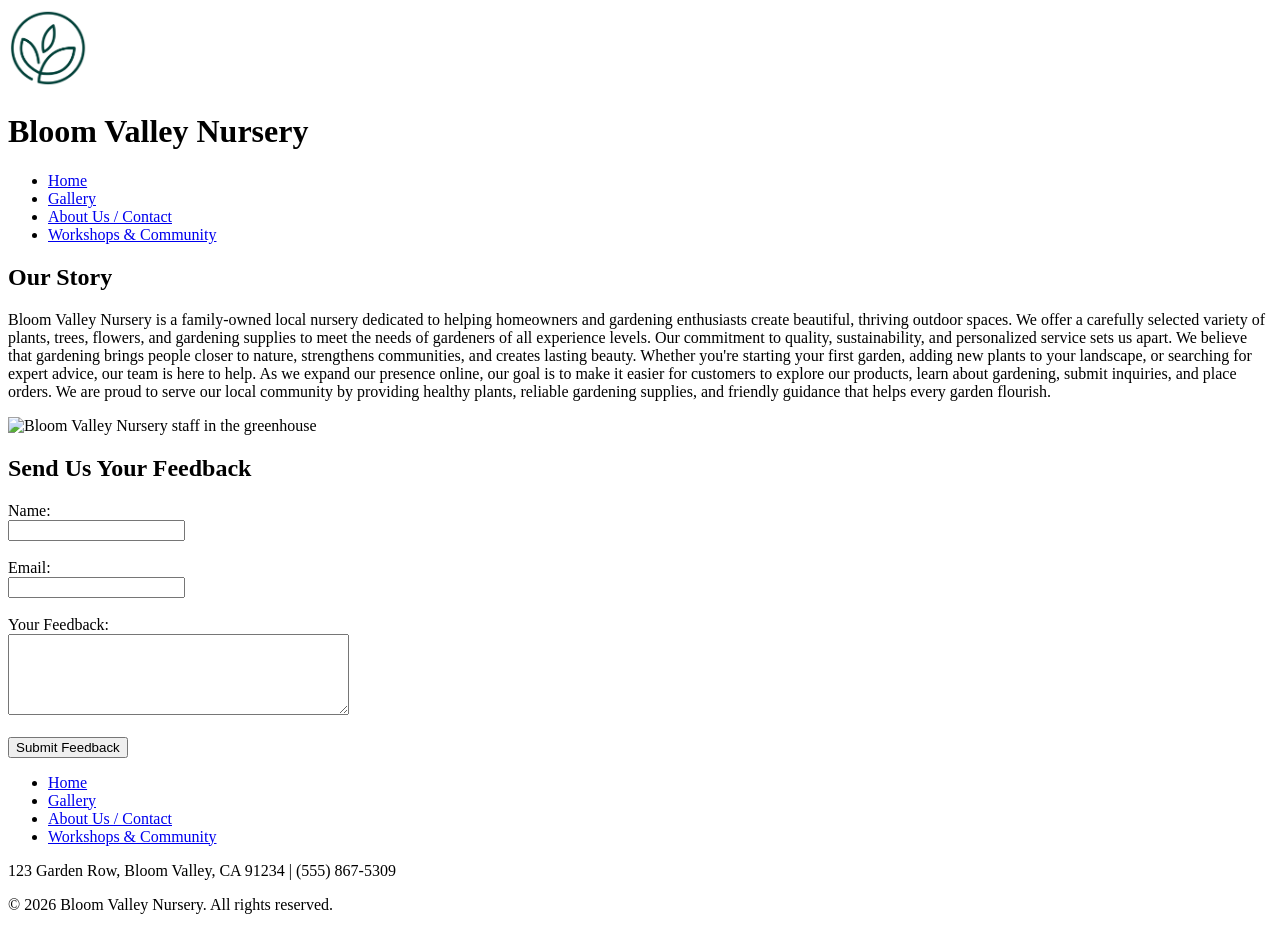
==== about.html @ f70610f5 "All items" ====
<!DOCTYPE html>
<html lang="en">
    <head>
        <meta charset="UTF-8">
        <meta name="viewport" content="width=device-width, initial-scale=1.0">
        <title>Bloom Valley Nursery | About Us &amp; Contact</title>
    </head>
    <body>

    <header>
        <img src="images/logo.png" alt="Bloom Valley Nursery logo" width="80" height="80">
        <h1>Bloom Valley Nursery</h1>

        <nav>
            <ul>
                <li><a href="index.html">Home</a></li>
                <li><a href="gallery.html">Gallery</a></li>
                <li><a href="about.html">About Us / Contact</a></li>
                <li><a href="events.html">Workshops &amp; Community</a></li>
            </ul>
        </nav>
    </header>

    <main>
        <section id="about-us">
            <h2>Our Story</h2>
            <p>
                Bloom Valley Nursery is a family-owned local nursery dedicated to helping homeowners and gardening enthusiasts create beautiful, thriving outdoor spaces. We offer a carefully selected variety of plants, trees, flowers, and gardening supplies to meet the needs of gardeners of all experience levels.

                Our commitment to quality, sustainability, and personalized service sets us apart. We believe that gardening brings people closer to nature, strengthens communities, and creates lasting beauty. Whether you're starting your first garden, adding new plants to your landscape, or searching for expert advice, our team is here to help.

                As we expand our presence online, our goal is to make it easier for customers to explore our products, learn about gardening, submit inquiries, and place orders. We are proud to serve our local community by providing healthy plants, reliable gardening supplies, and friendly guidance that helps every garden flourish.
            </p>
            <img src="images/about-team.jpg" alt="Bloom Valley Nursery staff in the greenhouse" width="500" height="350">
        </section>

        <section id="feedback-form">
            <h2>Send Us Your Feedback</h2>
            <form action="/submit-feedback" method="post">
                <label for="fb-name">Name:</label><br>
                <input type="text" id="fb-name" name="fb-name" required><br><br>

                <label for="fb-email">Email:</label><br>
                <input type="email" id="fb-email" name="fb-email" required><br><br>

                <label for="fb-message">Your Feedback:</label><br>
                <textarea id="fb-message" name="fb-message" rows="5" cols="40" required></textarea><br><br>

                <button type="submit">Submit Feedback</button>
            </form>
        </section>

    </main>

    <footer>
        <nav>
        <ul>
            <li><a href="index.html">Home</a></li>
            <li><a href="gallery.html">Gallery</a></li>
            <li><a href="about.html">About Us / Contact</a></li>
            <li><a href="events.html">Workshops &amp; Community</a></li>
        </ul>
        </nav>
        <p>123 Garden Row, Bloom Valley, CA 91234 | (555) 867-5309</p>
        <p>&copy; 2026 Bloom Valley Nursery. All rights reserved.</p>
    </footer>

    </body>
</html>
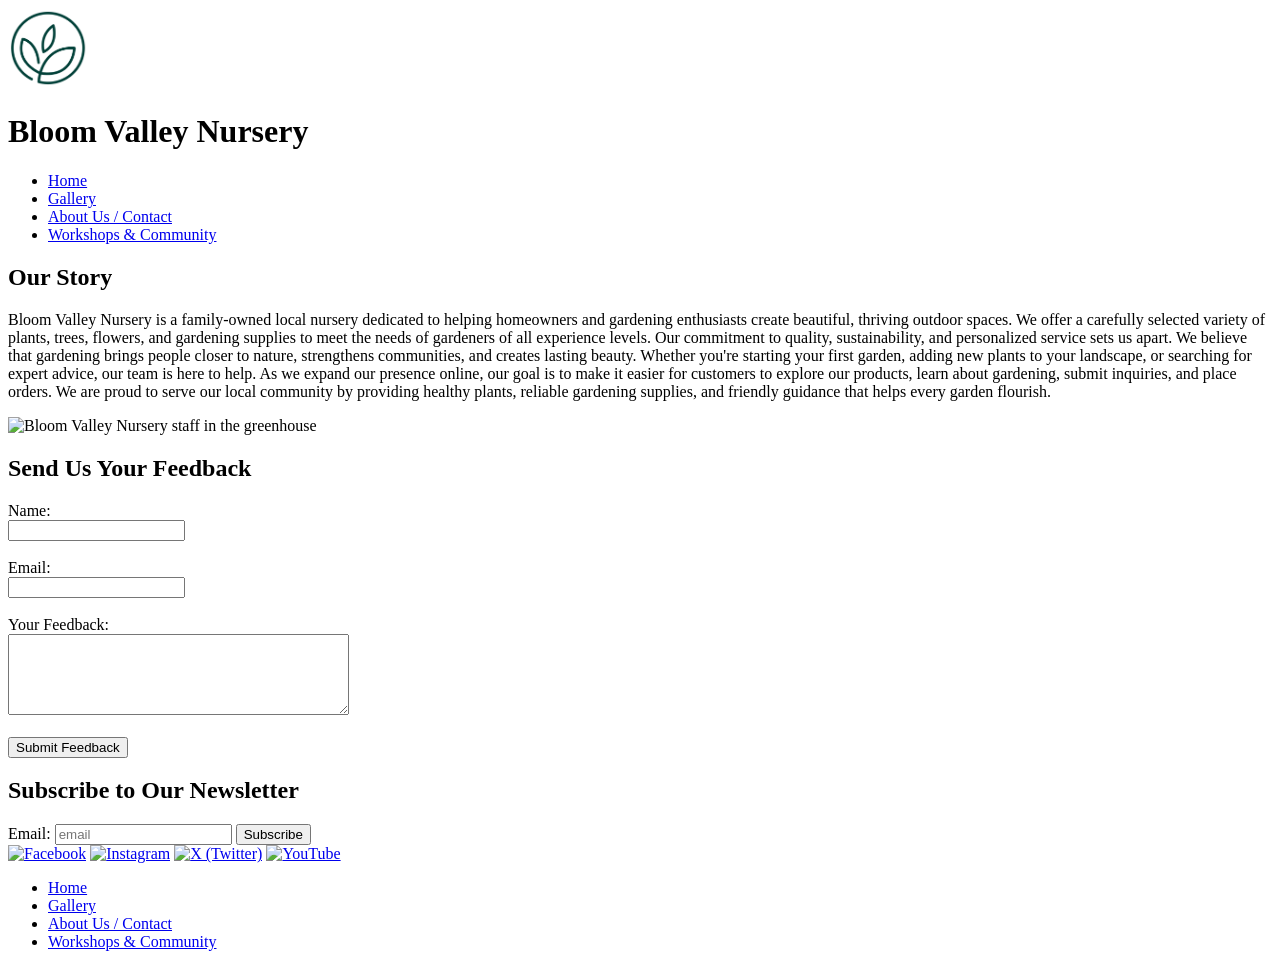
==== commit 26064d0a: "Reowrked footer" ====
--- a/about.html
+++ b/about.html
@@ -53,17 +53,30 @@
     </main>
 
     <footer>
-        <nav>
-        <ul>
-            <li><a href="index.html">Home</a></li>
-            <li><a href="gallery.html">Gallery</a></li>
-            <li><a href="about.html">About Us / Contact</a></li>
-            <li><a href="events.html">Workshops &amp; Community</a></li>
-        </ul>
-        </nav>
-        <p>123 Garden Row, Bloom Valley, CA 91234 | (555) 867-5309</p>
-        <p>&copy; 2026 Bloom Valley Nursery. All rights reserved.</p>
-    </footer>
+            <section id="subscribe">
+                <h2>Subscribe to Our Newsletter</h2>
+                <label for="subscribe-email">Email:</label>
+                <input type="email" id="subscribe-email" name="subscribe-email" placeholder="email" required>
+                <button type="button">Subscribe</button>
+            </section>
+
+            <section id="social-media">
+                <a href="#"><img src="images/facebook.png" alt="Facebook" width="30" height="30"></a>
+                <a href="#"><img src="images/instagram.png" alt="Instagram" width="30" height="30"></a>
+                <a href="#"><img src="images/twitter.png" alt="X (Twitter)" width="30" height="30"></a>
+                <a href="#"><img src="images/youtube.png" alt="YouTube" width="30" height="30"></a>
+            </section>
+
+            <nav>
+                <ul>
+                    <li><a href="index.html">Home</a></li>
+                    <li><a href="gallery.html">Gallery</a></li>
+                    <li><a href="about.html">About Us / Contact</a></li>
+                    <li><a href="events.html">Workshops &amp; Community</a></li>
+                </ul>
+            </nav>
+
+        </footer>
 
     </body>
 </html>
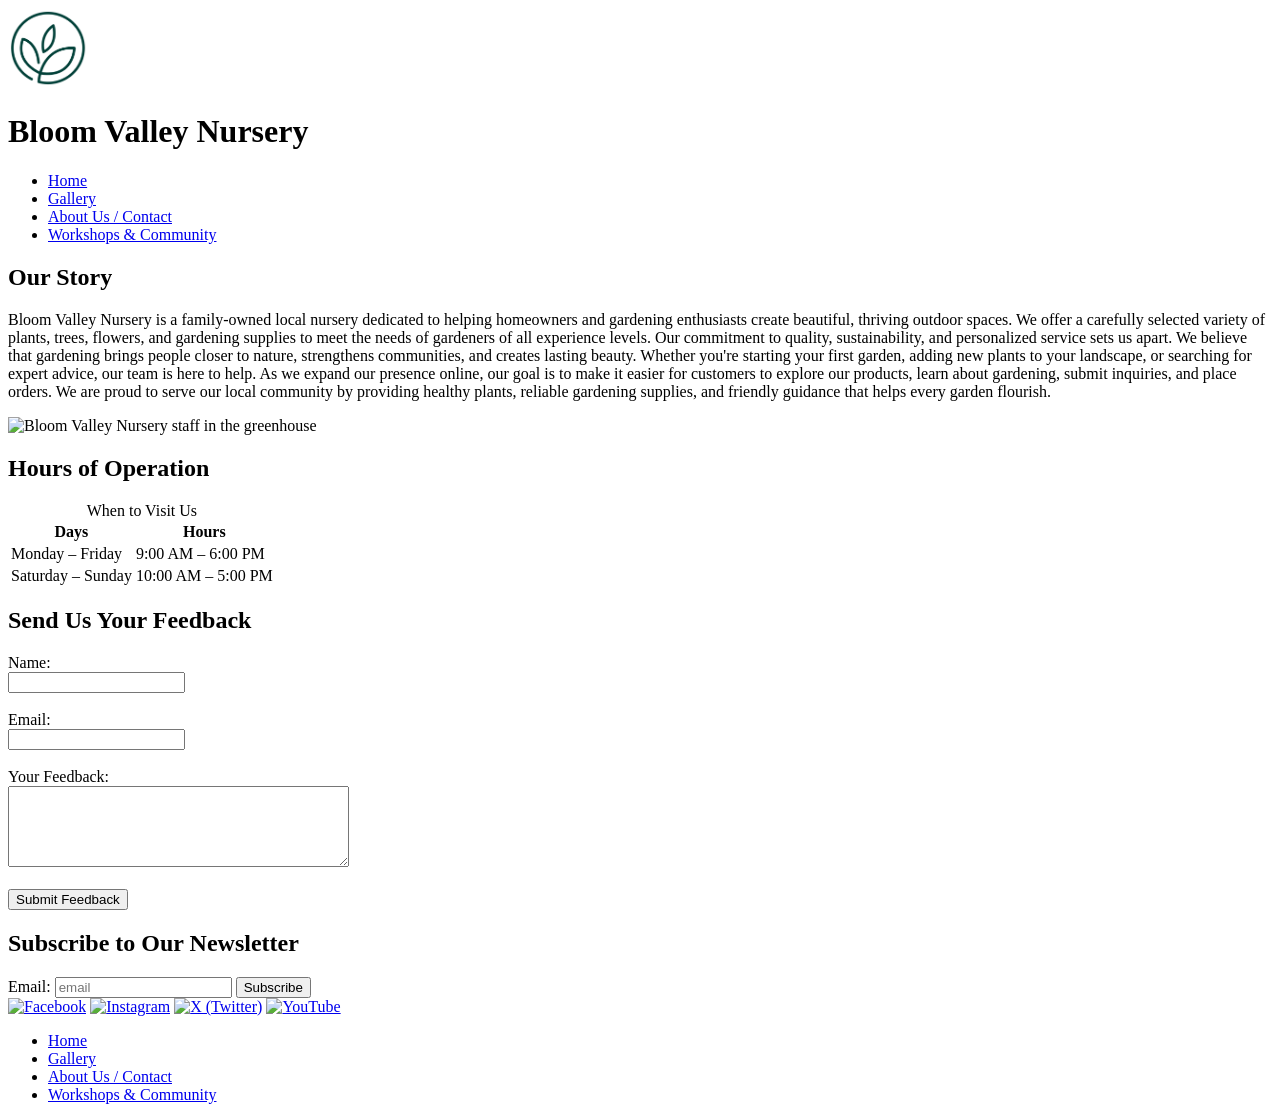
==== commit 4762492e: "added hours" ====
--- a/about.html
+++ b/about.html
@@ -33,7 +33,25 @@
             </p>
             <img src="images/about-team.jpg" alt="Bloom Valley Nursery staff in the greenhouse" width="500" height="350">
         </section>
-
+        <section id="hours">
+            <h2>Hours of Operation</h2>
+            <table>
+                <caption>When to Visit Us</caption>
+                <tr>
+                    <th scope="col">Days</th>
+                    <th scope="col">Hours</th>
+                </tr>
+                <tr>
+                    <td>Monday &ndash; Friday</td>
+                    <td>9:00 AM &ndash; 6:00 PM</td>
+                </tr>
+                <tr>
+                    <td>Saturday &ndash; Sunday</td>
+                    <td>10:00 AM &ndash; 5:00 PM</td>
+                </tr>
+            </table>
+        </section>
+        
         <section id="feedback-form">
             <h2>Send Us Your Feedback</h2>
             <form action="/submit-feedback" method="post">
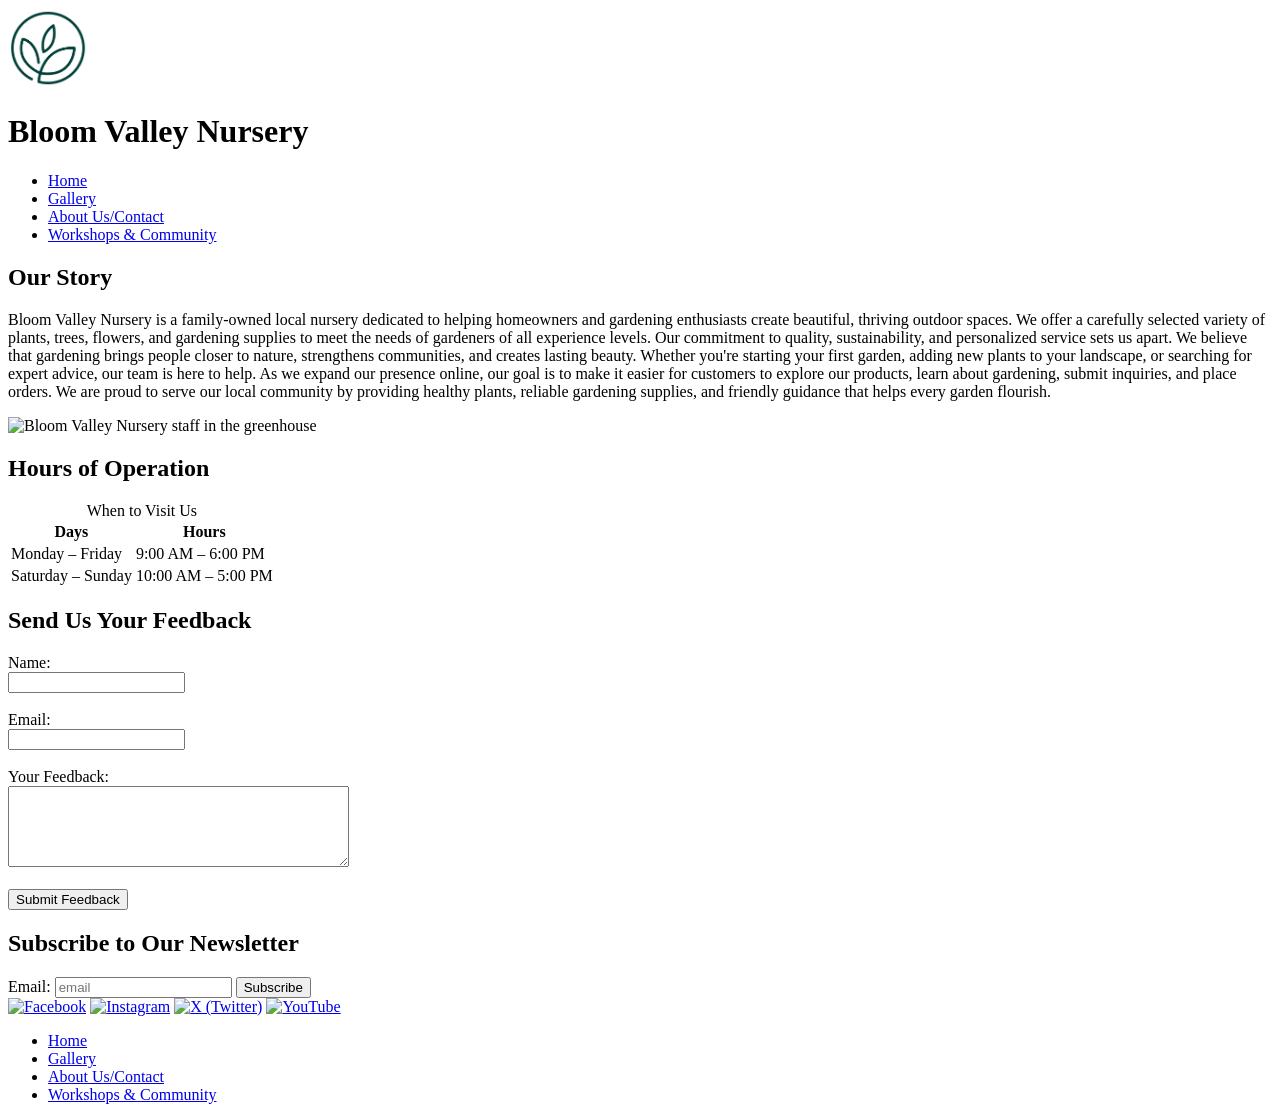
==== commit 16e16990: "fixed spaces" ====
--- a/about.html
+++ b/about.html
@@ -15,7 +15,7 @@
             <ul>
                 <li><a href="index.html">Home</a></li>
                 <li><a href="gallery.html">Gallery</a></li>
-                <li><a href="about.html">About Us / Contact</a></li>
+                <li><a href="about.html">About Us/Contact</a></li>
                 <li><a href="events.html">Workshops &amp; Community</a></li>
             </ul>
         </nav>
@@ -51,7 +51,7 @@
                 </tr>
             </table>
         </section>
-        
+
         <section id="feedback-form">
             <h2>Send Us Your Feedback</h2>
             <form action="/submit-feedback" method="post">
@@ -89,7 +89,7 @@
                 <ul>
                     <li><a href="index.html">Home</a></li>
                     <li><a href="gallery.html">Gallery</a></li>
-                    <li><a href="about.html">About Us / Contact</a></li>
+                    <li><a href="about.html">About Us/Contact</a></li>
                     <li><a href="events.html">Workshops &amp; Community</a></li>
                 </ul>
             </nav>
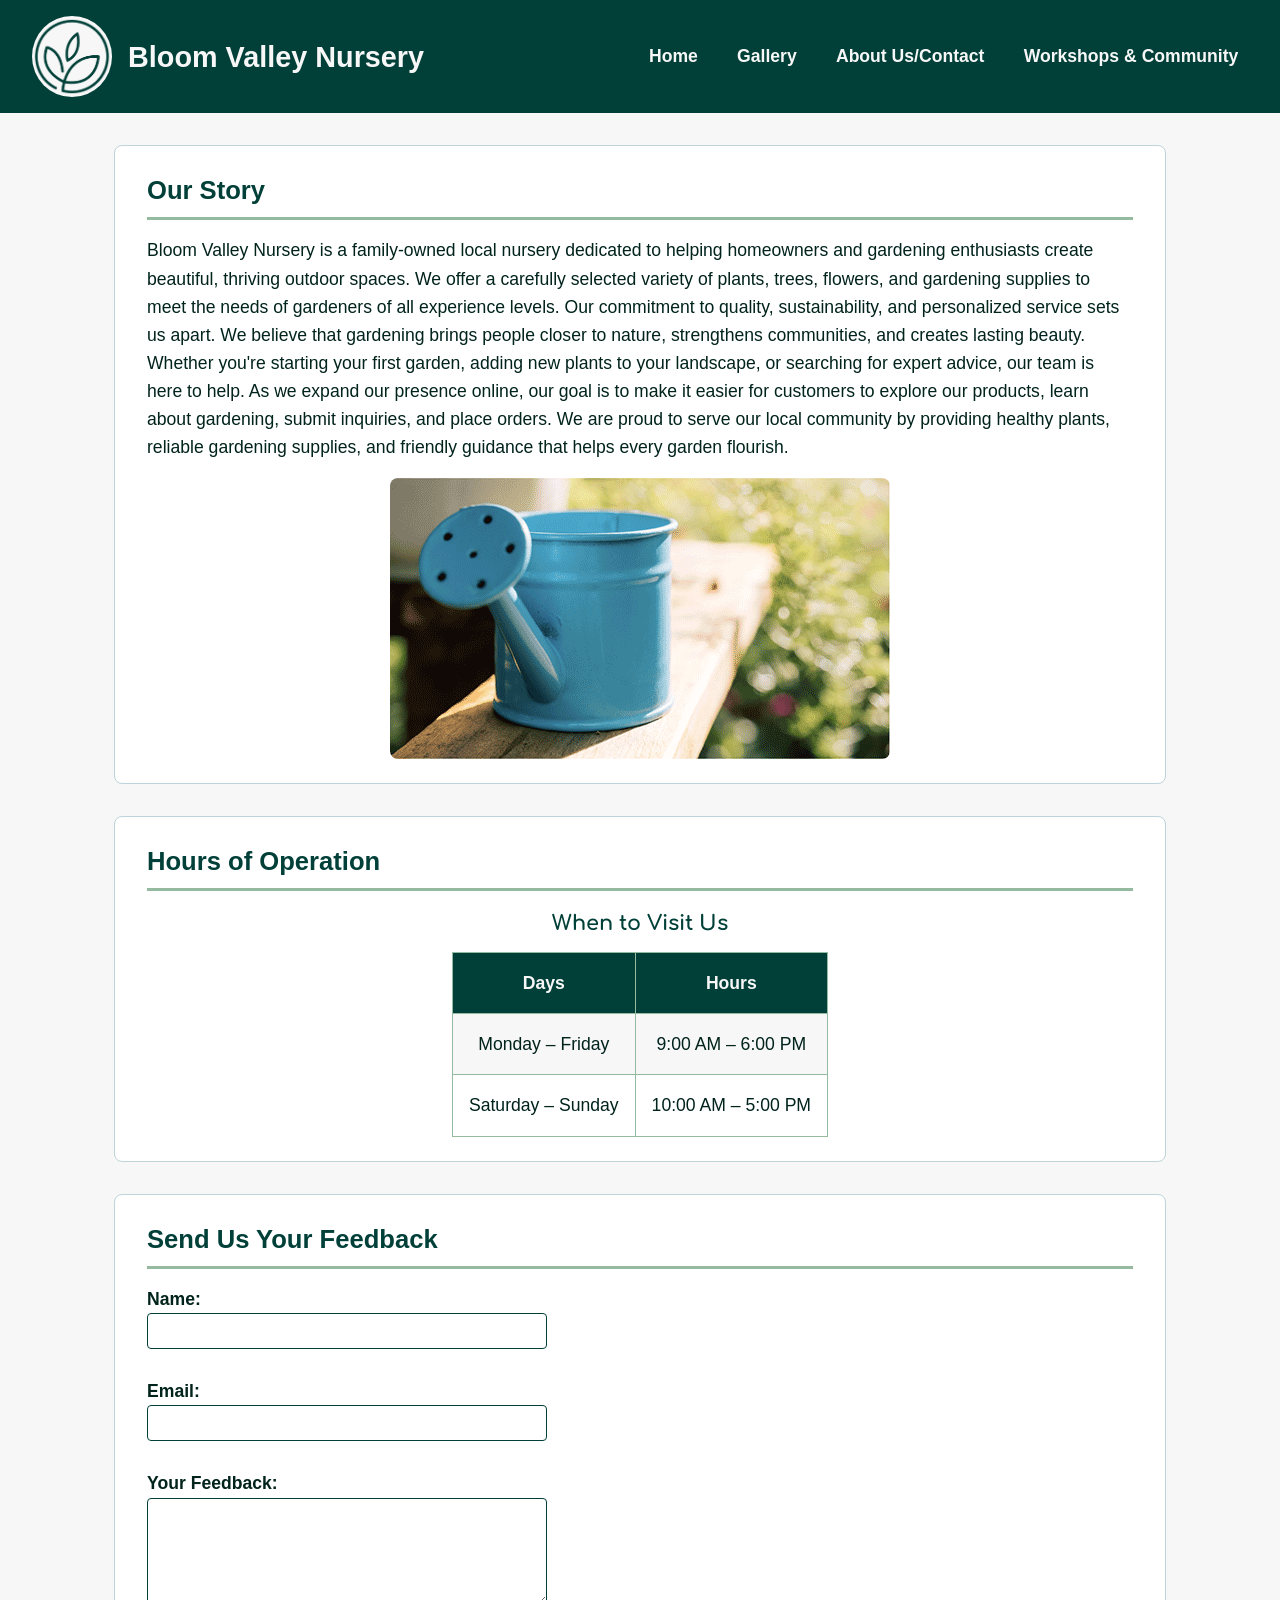
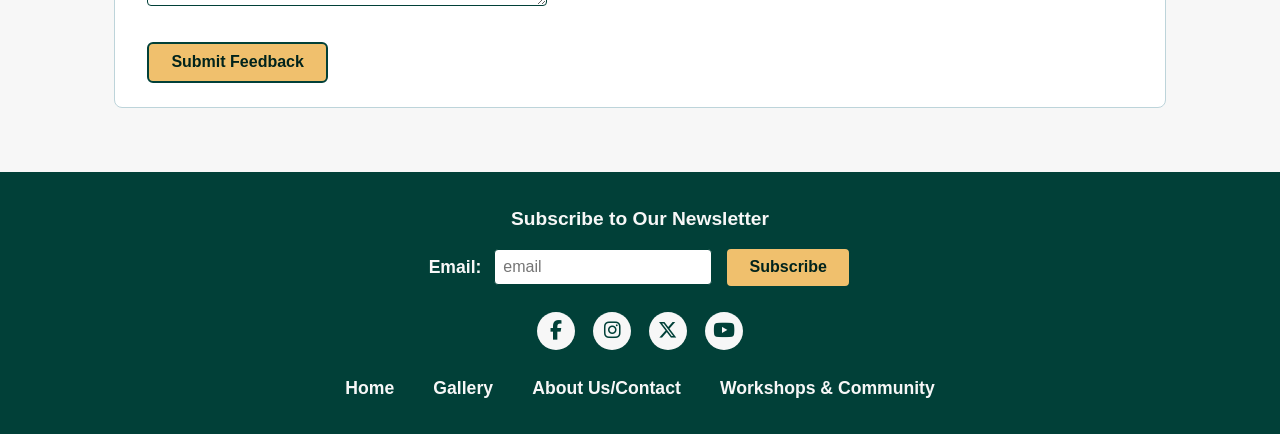
==== commit ec8aa491: "added css style" ====
--- a/about.html
+++ b/about.html
@@ -3,6 +3,8 @@
     <head>
         <meta charset="UTF-8">
         <meta name="viewport" content="width=device-width, initial-scale=1.0">
+        <link rel="stylesheet" href="styles.css">
+        <link rel="stylesheet" href="https://cdnjs.cloudflare.com/ajax/libs/font-awesome/6.5.2/css/all.min.css">
         <title>Bloom Valley Nursery | About Us &amp; Contact</title>
     </head>
     <body>
@@ -31,7 +33,7 @@
 
                 As we expand our presence online, our goal is to make it easier for customers to explore our products, learn about gardening, submit inquiries, and place orders. We are proud to serve our local community by providing healthy plants, reliable gardening supplies, and friendly guidance that helps every garden flourish.
             </p>
-            <img src="images/about-team.jpg" alt="Bloom Valley Nursery staff in the greenhouse" width="500" height="350">
+            <img src="images/Client1_WateringCan.png" alt="Watering Can" width="500" height="350">
         </section>
         <section id="hours">
             <h2>Hours of Operation</h2>
@@ -78,11 +80,11 @@
                 <button type="button">Subscribe</button>
             </section>
 
-            <section id="social-media">
-                <a href="#"><img src="images/facebook.png" alt="Facebook" width="30" height="30"></a>
-                <a href="#"><img src="images/instagram.png" alt="Instagram" width="30" height="30"></a>
-                <a href="#"><img src="images/twitter.png" alt="X (Twitter)" width="30" height="30"></a>
-                <a href="#"><img src="images/youtube.png" alt="YouTube" width="30" height="30"></a>
+           <section id="social-media">
+                <a href="#" aria-label="Facebook"><i class="fa-brands fa-facebook-f" aria-hidden="true"></i></a>
+                <a href="#" aria-label="Instagram"><i class="fa-brands fa-instagram" aria-hidden="true"></i></a>
+                <a href="#" aria-label="X (Twitter)"><i class="fa-brands fa-x-twitter" aria-hidden="true"></i></a>
+                <a href="#" aria-label="YouTube"><i class="fa-brands fa-youtube" aria-hidden="true"></i></a>
             </section>
 
             <nav>
--- a/styles.css
+++ b/styles.css
@@ -0,0 +1,368 @@
+
+@import url('https://fonts.googleapis.com/css2?family=Comfortaa:wght@500;700&display=swap');
+
+
+:root {
+    --canopy-green: #014038;
+    --meadow-mist: #96BAA0;
+    --sky-bloom: #BDD4DA;
+    --sunlit-petal: #F0C06D;
+    --cloudy-gray: #F7F7F7;
+    --detritus-green: #00231C;
+
+    --heading-font: Arial, Helvetica, sans-serif;
+    --body-font: Calibri, 'Segoe UI', sans-serif;
+    --subtitle-font: 'Comfortaa', 'Trebuchet MS', sans-serif;
+}
+
+
+* {
+    box-sizing: border-box;
+    margin: 0;
+    padding: 0;
+}
+
+body {
+    font-family: var(--body-font);
+    font-size: 1.1rem;
+    line-height: 1.6;
+    color: var(--detritus-green);
+    background-color: var(--cloudy-gray);
+}
+
+h1, h2 {
+    font-family: var(--heading-font);
+    font-weight: bold;
+}
+
+
+h3 {
+    font-family: var(--subtitle-font);
+    font-weight: 700;
+    margin-bottom: 0.5rem;
+}
+
+img {
+    max-width: 100%;
+    height: auto;
+}
+
+
+header {
+    background-color: var(--canopy-green);
+    color: var(--cloudy-gray);
+    display: flex;
+    flex-wrap: wrap;
+    align-items: center;
+    gap: 1rem;
+    padding: 1rem 2rem;
+}
+
+header img {
+    border-radius: 50%;
+    background-color: var(--cloudy-gray);
+}
+
+header h1 {
+    font-size: 1.8rem;
+    flex-grow: 1;
+}
+
+nav ul {
+    list-style: none;
+    display: flex;
+    flex-wrap: wrap;
+    gap: 1.25rem;
+}
+
+nav a {
+    color: var(--cloudy-gray);
+    text-decoration: none;
+    font-family: var(--heading-font);
+    font-weight: bold;
+    padding: 0.4rem 0.6rem;
+    border-radius: 4px;
+}
+
+nav a:hover,
+nav a:focus {
+    background-color: var(--meadow-mist);
+    color: var(--detritus-green);
+}
+
+
+a:focus,
+button:focus,
+input:focus,
+textarea:focus {
+    outline: 3px solid var(--sunlit-petal);
+    outline-offset: 2px;
+}
+
+
+main {
+    max-width: 1100px;
+    margin: 0 auto;
+    padding: 2rem 1.5rem;
+}
+
+main section {
+    background-color: #ffffff;
+    border: 1px solid var(--sky-bloom);
+    border-radius: 8px;
+    padding: 1.5rem 2rem;
+    margin-bottom: 2rem;
+}
+
+main h2 {
+    color: var(--canopy-green);
+    font-size: 1.6rem;
+    margin-bottom: 1rem;
+    border-bottom: 3px solid var(--meadow-mist);
+    padding-bottom: 0.4rem;
+}
+
+main p {
+    margin-bottom: 1rem;
+}
+
+main a {
+    color: var(--canopy-green);
+    font-weight: bold;
+}
+
+
+#hero {
+    background-color: var(--sky-bloom);
+    text-align: center;
+}
+
+#hero h2 {
+    border-bottom: none;
+    font-size: 2rem;
+}
+
+#hero p {
+    max-width: 700px;
+    margin: 0 auto 1.25rem auto;
+}
+
+#hero img {
+    display: block;
+    margin: 0 auto 1.25rem auto;
+    border-radius: 8px;
+}
+
+
+#featured-categories article {
+    display: inline-block;
+    vertical-align: top;
+    width: 30%;
+    min-width: 220px;
+    margin: 0.5rem 1%;
+    padding: 1rem;
+    background-color: var(--cloudy-gray);
+    border: 1px solid var(--meadow-mist);
+    border-radius: 8px;
+    text-align: center;
+}
+
+#featured-categories img {
+    border-radius: 6px;
+}
+
+button {
+    font-family: var(--heading-font);
+    font-weight: bold;
+    font-size: 1rem;
+    color: var(--detritus-green);
+    background-color: var(--sunlit-petal);
+    border: 2px solid var(--canopy-green);
+    border-radius: 6px;
+    padding: 0.6rem 1.4rem;
+    cursor: pointer;
+}
+
+button:hover {
+    background-color: var(--canopy-green);
+    color: var(--cloudy-gray);
+}
+
+table {
+    border-collapse: collapse;
+    margin: 0 auto;
+    background-color: #ffffff;
+}
+
+caption {
+    font-family: var(--subtitle-font);
+    font-weight: 700;
+    font-size: 1.3rem;
+    color: var(--canopy-green);
+    margin-bottom: 0.75rem;
+}
+
+th, td {
+    border: 1px solid var(--meadow-mist);
+    padding: 1rem;
+    text-align: center;
+}
+
+th {
+    background-color: var(--canopy-green);
+    color: var(--cloudy-gray);
+    font-family: var(--heading-font);
+}
+
+#product-gallery {
+    width: 100%;
+}
+
+#product-gallery td {
+    width: 33%;
+}
+
+#product-gallery img {
+    border-radius: 6px;
+    margin-bottom: 0.5rem;
+}
+
+#product-gallery button {
+    margin-top: 0.5rem;
+}
+
+
+#hours tr:nth-child(even) {
+    background-color: var(--cloudy-gray);
+}
+
+#about-us img {
+    display: block;
+    margin: 0 auto;
+    border-radius: 8px;
+}
+
+input[type="text"],
+input[type="email"],
+textarea {
+    font-family: var(--body-font);
+    font-size: 1rem;
+    padding: 0.5rem;
+    border: 1px solid var(--canopy-green);
+    border-radius: 4px;
+    width: 100%;
+    max-width: 400px;
+}
+
+label {
+    font-weight: bold;
+}
+
+
+#customer-testimonials article,
+#upcoming-workshops article {
+    background-color: var(--cloudy-gray);
+    border-left: 6px solid var(--meadow-mist);
+    border-radius: 0 6px 6px 0;
+    padding: 1rem 1.25rem;
+    margin-bottom: 1rem;
+}
+
+#customer-testimonials p {
+    font-style: italic;
+}
+
+#community-involvement img{
+    display: block;
+    margin: 0 auto;
+    border-radius: 8px;
+}
+
+footer {
+    background-color: var(--canopy-green);
+    color: var(--cloudy-gray);
+    text-align: center;
+    padding: 2rem 1.5rem;
+}
+
+footer h2 {
+    font-size: 1.2rem;
+    margin-bottom: 0.75rem;
+}
+
+footer section {
+    margin-bottom: 1.5rem;
+}
+
+footer input[type="email"] {
+    width: auto;
+    margin: 0 0.5rem;
+}
+
+#social-media a {
+    display: inline-flex;
+    align-items: center;
+    justify-content: center;
+    width: 38px;
+    height: 38px;
+    background-color: var(--cloudy-gray);
+    color: var(--canopy-green);
+    border-radius: 50%;
+    font-size: 1.2rem;
+    margin: 0 0.4rem;
+    text-decoration: none;
+}
+
+#social-media a:hover,
+#social-media a:focus {
+    background-color: var(--sunlit-petal);
+    color: var(--detritus-green);
+}
+
+
+footer nav ul {
+    justify-content: center;
+}
+
+
+@media (max-width: 700px) {
+    header {
+        flex-direction: column;
+        text-align: center;
+    }
+
+    nav ul {
+        flex-direction: column;
+        gap: 0.5rem;
+        align-items: center;
+    }
+
+    #featured-categories article {
+        display: block;
+        width: 100%;
+        margin: 0 0 1rem 0;
+    }
+
+    #product-gallery td {
+        display: block;
+        width: 100%;
+    }
+
+    #product-gallery tr {
+        display: block;
+        margin-bottom: 1rem;
+    }
+
+    main section {
+        padding: 1rem;
+    }
+}
+
+/* Respect users who prefer reduced motion */
+@media (prefers-reduced-motion: reduce) {
+    * {
+        transition: none !important;
+        animation: none !important;
+    }
+}
+
